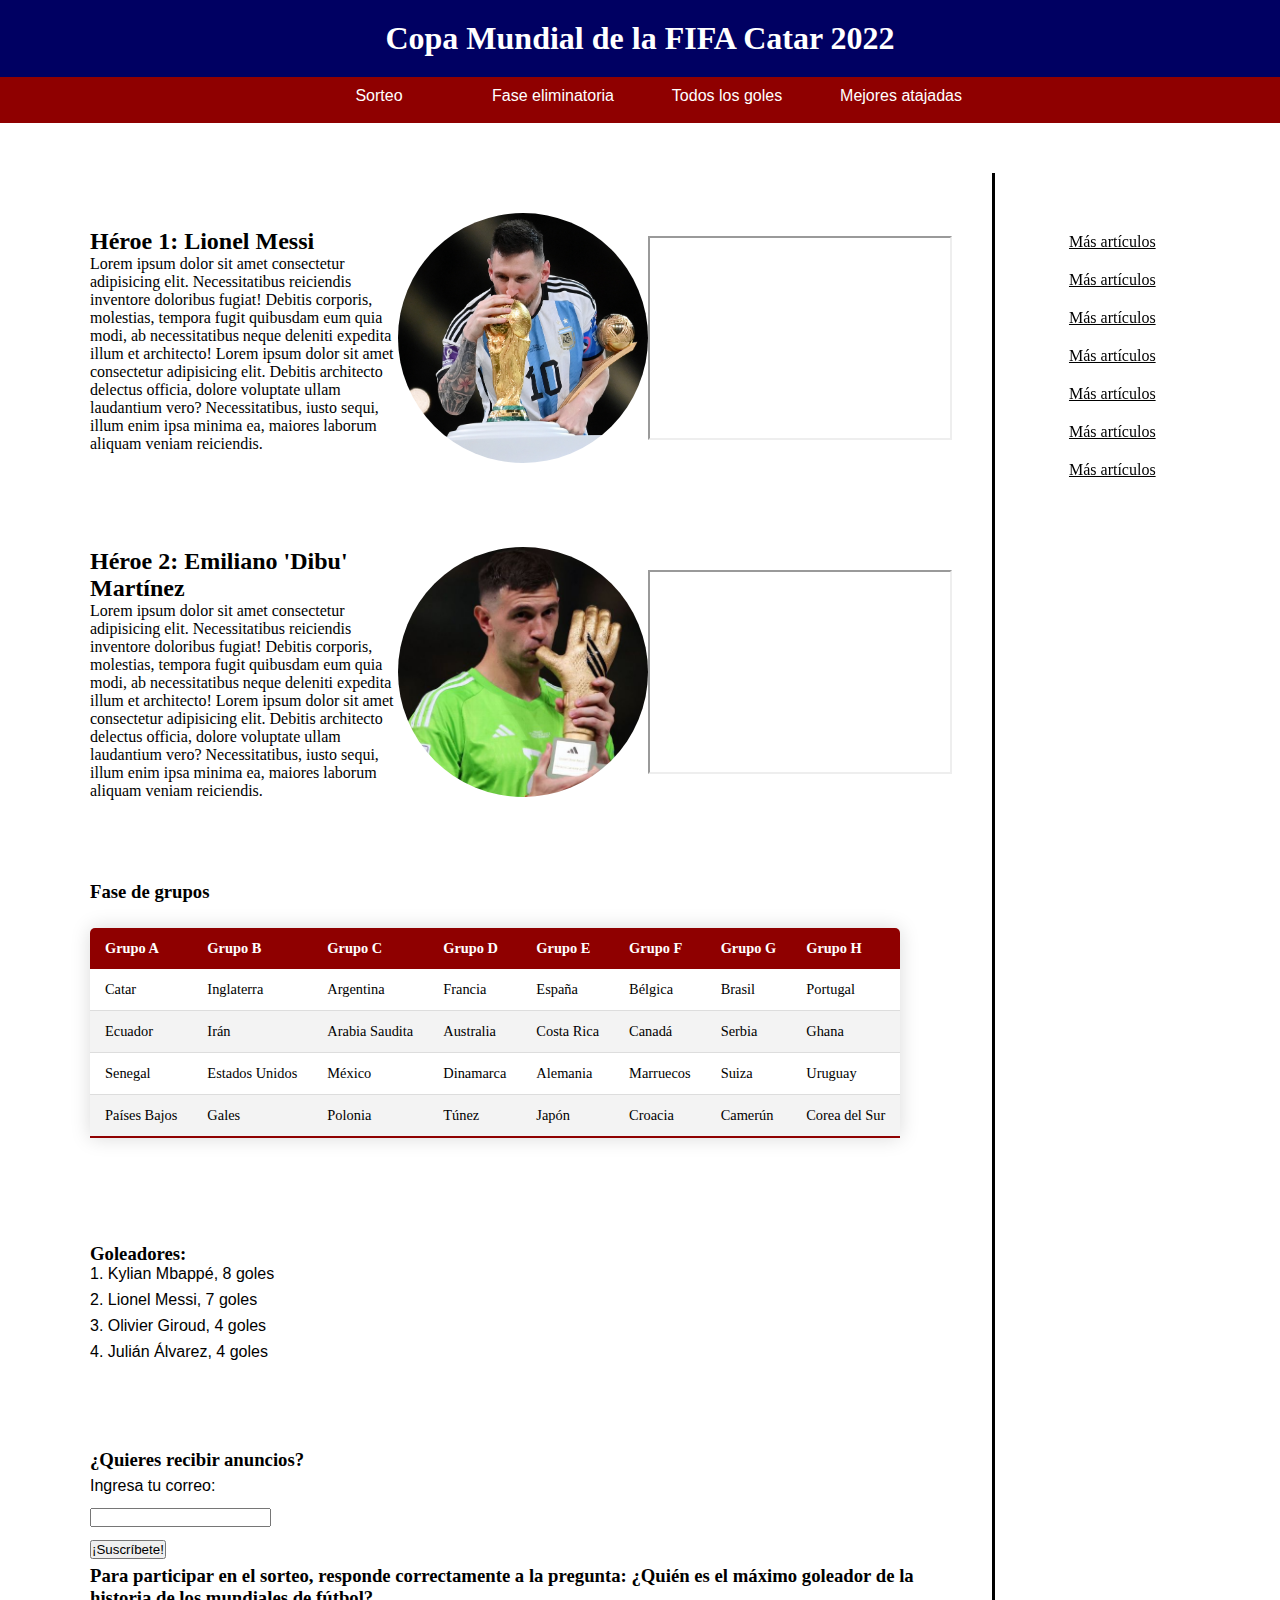
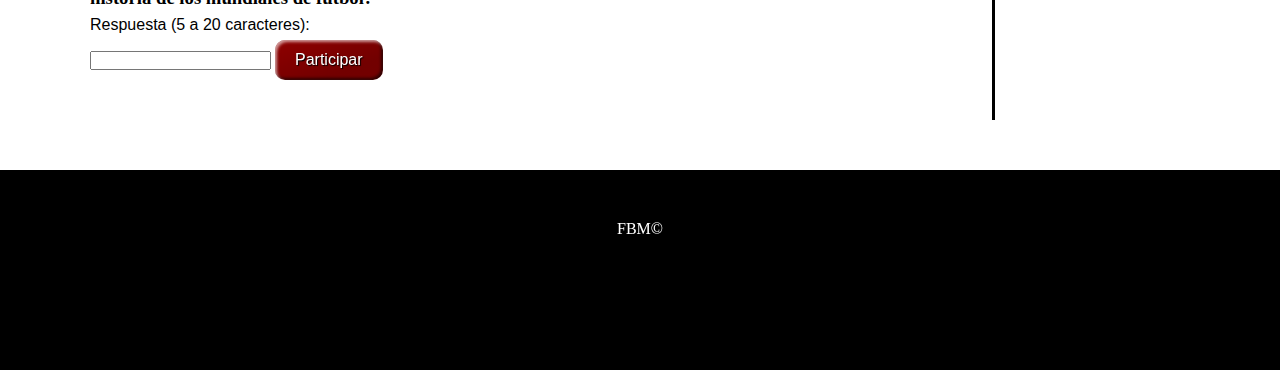
==== index.html @ 624534bb "Rename Actividad1.html to index.html" ====
<!DOCTYPE html>
<html lang="en">
<head>
    <meta charset="UTF-8">
    <meta http-equiv="X-UA-Compatible" content="IE=edge">
    <meta name="viewport" content="width=device-width, initial-scale=1.0">
    <title>Actividad WEB 1. HTML + Inicio CSS</title>
    <link rel="stylesheet" type="text/css" href="estiloActividad1.css">
</head>
<body>
    <h1>Copa Mundial de la FIFA Catar 2022</h1>
    <nav>
        <ul> <!-- Lista desordenada -->
            <li><a href="https://youtu.be/3TSZvlS8ru8">Sorteo</a></li>
            <li><a href="https://www.telegraph.co.uk/world-cup/2022-predictor-wallchart-football-qatar/">Fase eliminatoria</a></li>
            <li><a href="https://youtu.be/AtNhCHN87rM">Todos los goles</a></li>
            <li><a href="https://www.youtube.com/watch?v=3H2kMV6X5aQ&ab_channel=TUDNM%C3%A9xico">Mejores atajadas</a></li>
        </ul>
    </nav>
    <div class="contenido">
        <div class="articulos">
            <div class="secciones">
                <div>
                    <h2>Héroe 1: Lionel Messi</h2>
                    <p>Lorem ipsum dolor sit amet consectetur adipisicing elit. 
                        Necessitatibus reiciendis inventore doloribus fugiat! Debitis corporis, 
                        molestias, tempora fugit quibusdam eum quia modi, ab necessitatibus neque 
                        deleniti expedita illum et architecto! Lorem ipsum dolor sit amet consectetur 
                        adipisicing elit. Debitis architecto delectus officia, dolore voluptate ullam 
                        laudantium vero? Necessitatibus, iusto sequi, illum enim ipsa minima ea, maiores 
                        laborum aliquam veniam reiciendis.</p> <!-- Para texto de relleno, teclear "Lorem" -->
                </div>
                <div><img src="img/Messi.jpg" alt = "Messi después de recibir el Balón de Oro del Mundial"></div>
                <div><iframe width = "300" height = "200" src="https://www.youtube.com/embed/tJKXPNgn20Q"></iframe></div>
            </div>
            <div class="secciones">
                <div>
                    <h2>Héroe 2: Emiliano 'Dibu' Martínez</h2>
                    <p>Lorem ipsum dolor sit amet consectetur adipisicing elit. 
                        Necessitatibus reiciendis inventore doloribus fugiat! Debitis corporis, 
                        molestias, tempora fugit quibusdam eum quia modi, ab necessitatibus neque 
                        deleniti expedita illum et architecto! Lorem ipsum dolor sit amet consectetur 
                        adipisicing elit. Debitis architecto delectus officia, dolore voluptate ullam 
                        laudantium vero? Necessitatibus, iusto sequi, illum enim ipsa minima ea, maiores 
                        laborum aliquam veniam reiciendis.</p> <!-- Para texto de relleno, teclear "Lorem" -->
                </div>
                <div><img src="img/Dibu.jpeg" alt = "La mejor atajada del mundial"></div>
                <div><iframe width = "300" height = "200" src="https://www.youtube.com/embed/mOh9qn3WLUI"></iframe></div>
            </div>
            <div class="secciones">
                <div>
                    <h3>Fase de grupos</h3>
                    <table class="content-table">
                        <thead>
                          <tr>
                            <th>Grupo A</th>
                            <th>Grupo B</th>
                            <th>Grupo C</th>
                            <th>Grupo D</th>
                            <th>Grupo E</th>
                            <th>Grupo F</th>
                            <th>Grupo G</th>
                            <th>Grupo H</th>
                          </tr>
                        </thead>
                        <tbody>
                          <tr>
                            <td>Catar</td>
                            <td>Inglaterra</td>
                            <td>Argentina</td>
                            <td>Francia</td>
                            <td>España</td>
                            <td>Bélgica</td>
                            <td>Brasil</td>
                            <td>Portugal</td>
                          </tr>
                          <tr>
                            <td>Ecuador</td>
                            <td>Irán</td>
                            <td>Arabia Saudita</td>
                            <td>Australia</td>
                            <td>Costa Rica</td>
                            <td>Canadá</td>
                            <td>Serbia</td>
                            <td>Ghana</td>

                          </tr>
                          <tr>
                            <td>Senegal</td>
                            <td>Estados Unidos</td>
                            <td>México</td>
                            <td>Dinamarca</td>
                            <td>Alemania</td>
                            <td>Marruecos</td>
                            <td>Suiza</td>
                            <td>Uruguay</td>
                          </tr>
                          <tr>
                            <td>Países Bajos</td>
                            <td>Gales</td>
                            <td>Polonia</td>
                            <td>Túnez</td>
                            <td>Japón</td>
                            <td>Croacia</td>
                            <td>Camerún</td>
                            <td>Corea del Sur</td>
                          </tr>
                        </tbody>
                      </table>
                </div>
            </div>
            <div class="secciones">
                <div>
                    <h3>Goleadores:</h3>
                    <ol>
                        <li>Kylian Mbappé, 8 goles</li>
                        <li>Lionel Messi, 7 goles</li>
                        <li>Olivier Giroud, 4 goles</li>
                        <li>Julián Álvarez, 4 goles</li>
                    </ol>
                </div>
            </div>
            <div class="secciones">
                <div>
                    <h3>¿Quieres recibir anuncios?</h3>
                    <form action="" method="get" class="form-example">
                        <div class="form-example">
                            <label for="email">Ingresa tu correo:</label>
                            <input type="email" name="email" id="email" required>
                        </div>
                        <div class="form-example">
                            <input type="submit" value="¡Suscríbete!">
                        </div>
                    </form>

                    <h3>Para participar en el sorteo, responde correctamente a la pregunta: ¿Quién es el máximo 
                        goleador de la historia de los mundiales de fútbol?
                    </h3>
                    
                    <label for="name">Respuesta (5 a 20 caracteres):</label>
                    <input type="text" id="name" name="name" required minlength="5" maxlength="20" size="20">

                    <button class="favorite styled" type="button"> Participar </button>
                </div>
            </div>
        </div>
        <div class="menu-secundario">
            <a href="">Más artículos</a>
            <a href="">Más artículos</a>
            <a href="">Más artículos</a>
            <a href="">Más artículos</a>
            <a href="">Más artículos</a>
            <a href="">Más artículos</a>
            <a href="">Más artículos</a>
        </div>
    </div>
    <footer>
        <p>FBM©</p>
    </footer>
</body>
</html>

<!--
Referencias:
https://www.youtube.com/watch?v=T8Zt2bpiPjo&ab_channel=TodoDeTodo
https://dcode.domenade.com/tutorials/how-to-style-html-tables-with-css
-->
---- estiloActividad1.css ----
* {
    /*Parámetros generales*/
    padding: 0;
    margin: 0;
}

h1 {
    text-align: center;
    background-color: rgb(0, 0, 98);
    color: white;
    padding: 20px; /*Para separarlo un poco de los bordes*/

}

/*Navegación*/
nav ul {
    background-color: rgb(143, 0, 0); /*Googlear color picker para seleccionar un color*/
    width: 100%;
    list-style-type: none; /*Para quitar las viñetas*/
    text-align: center;
}

/*Para agrupar el menú horizontalmente*/
nav li {
    display: inline-flex;
}

nav a {
    text-decoration: none;
    color: white;
    padding: 10px;
    width: 150px;
}

/*Para que cambie el color del cursor cada vez que esté sobre el menú*/
nav li:hover {
    background-color: rgb(0, 0, 98);
}

img {
    width: 250px;
    height: 250px;
    border-radius: 50%;
    object-fit: cover;
}

.contenido {
    display: flex;
    margin: 50px;
}

.articulos {
    width: 80%;
    border-right: 3px solid black;
}

.secciones {
    display: flex;
    align-items: center;
    padding: 40px;
}

.menu-secundario {
    width: 20%;
    margin-top: 60px;
}

.menu-secundario a {
    display: block;
    text-align: center;
    color: black;
    margin-bottom: 20px;
}

footer{
    width: 100%;
    height: 200px;
    background-color: black;
    color:white;
    margin-top: 40px;
}

footer p{
    text-align: center;
    padding: 50px;
}

.content-table {
    border-collapse: collapse;
    margin: 25px 0;
    font-size: 0.9em;
    min-width: 400px;
    border-radius: 5px 5px 0 0;
    overflow: hidden;
    box-shadow: 0 0 20px rgba(0, 0, 0, 0.15);
}

.content-table thead tr {
    background-color:rgb(143, 0, 0);
    color: #ffffff;
    text-align: left;
    font-weight: bold;
}

.content-table th,
.content-table td {
    padding: 12px 15px;
}

.content-table tbody tr {
    border-bottom: 1px solid #dddddd;
}

.content-table tbody tr:nth-of-type(even) {
    background-color: #f3f3f3;
}

.content-table tbody tr:last-of-type {
    border-bottom: 2px solid rgb(143, 0, 0);
}

li {
    font: 1rem 'Fira Sans', sans-serif;
    margin-bottom: 0.5rem;
    list-style-position: inside;
}

/*Para <form>*/
form.form-example {
    display: table;
}

div.form-example {
    display: table-row;
}

label,
input {
    display: table-cell;
    margin-bottom: 10px;
}

label {
    padding-right: 10px;
}

/*Para <input>*/
label {
    display: block;
    font: 1rem 'Fira Sans', sans-serif;
}

input,
label {
    margin: 0.4rem 0;
}

/*Para <button>*/
.styled {
    border: 0;
    line-height: 2.5;
    padding: 0 20px;
    font-size: 1rem;
    text-align: center;
    color: #fff;
    text-shadow: 1px 1px 1px #000;
    border-radius: 10px;
    background-color: rgb(143, 0, 0);
    background-image: linear-gradient(to top left, rgba(0, 0, 0, 0.2), rgba(0, 0, 0, 0.2) 30%, rgba(0, 0, 0, 0));
    box-shadow: inset 2px 2px 3px rgba(255, 255, 255, 0.6), inset -2px -2px 3px rgba(0, 0, 0, 0.6);
}

.styled:hover {
    background-color: rgb(143, 0, 0);
}

.styled:active {
    box-shadow: inset -2px -2px 3px rgba(255, 255, 255, 0.6), inset 2px 2px 3px rgba(0, 0, 0, 0.6);
}
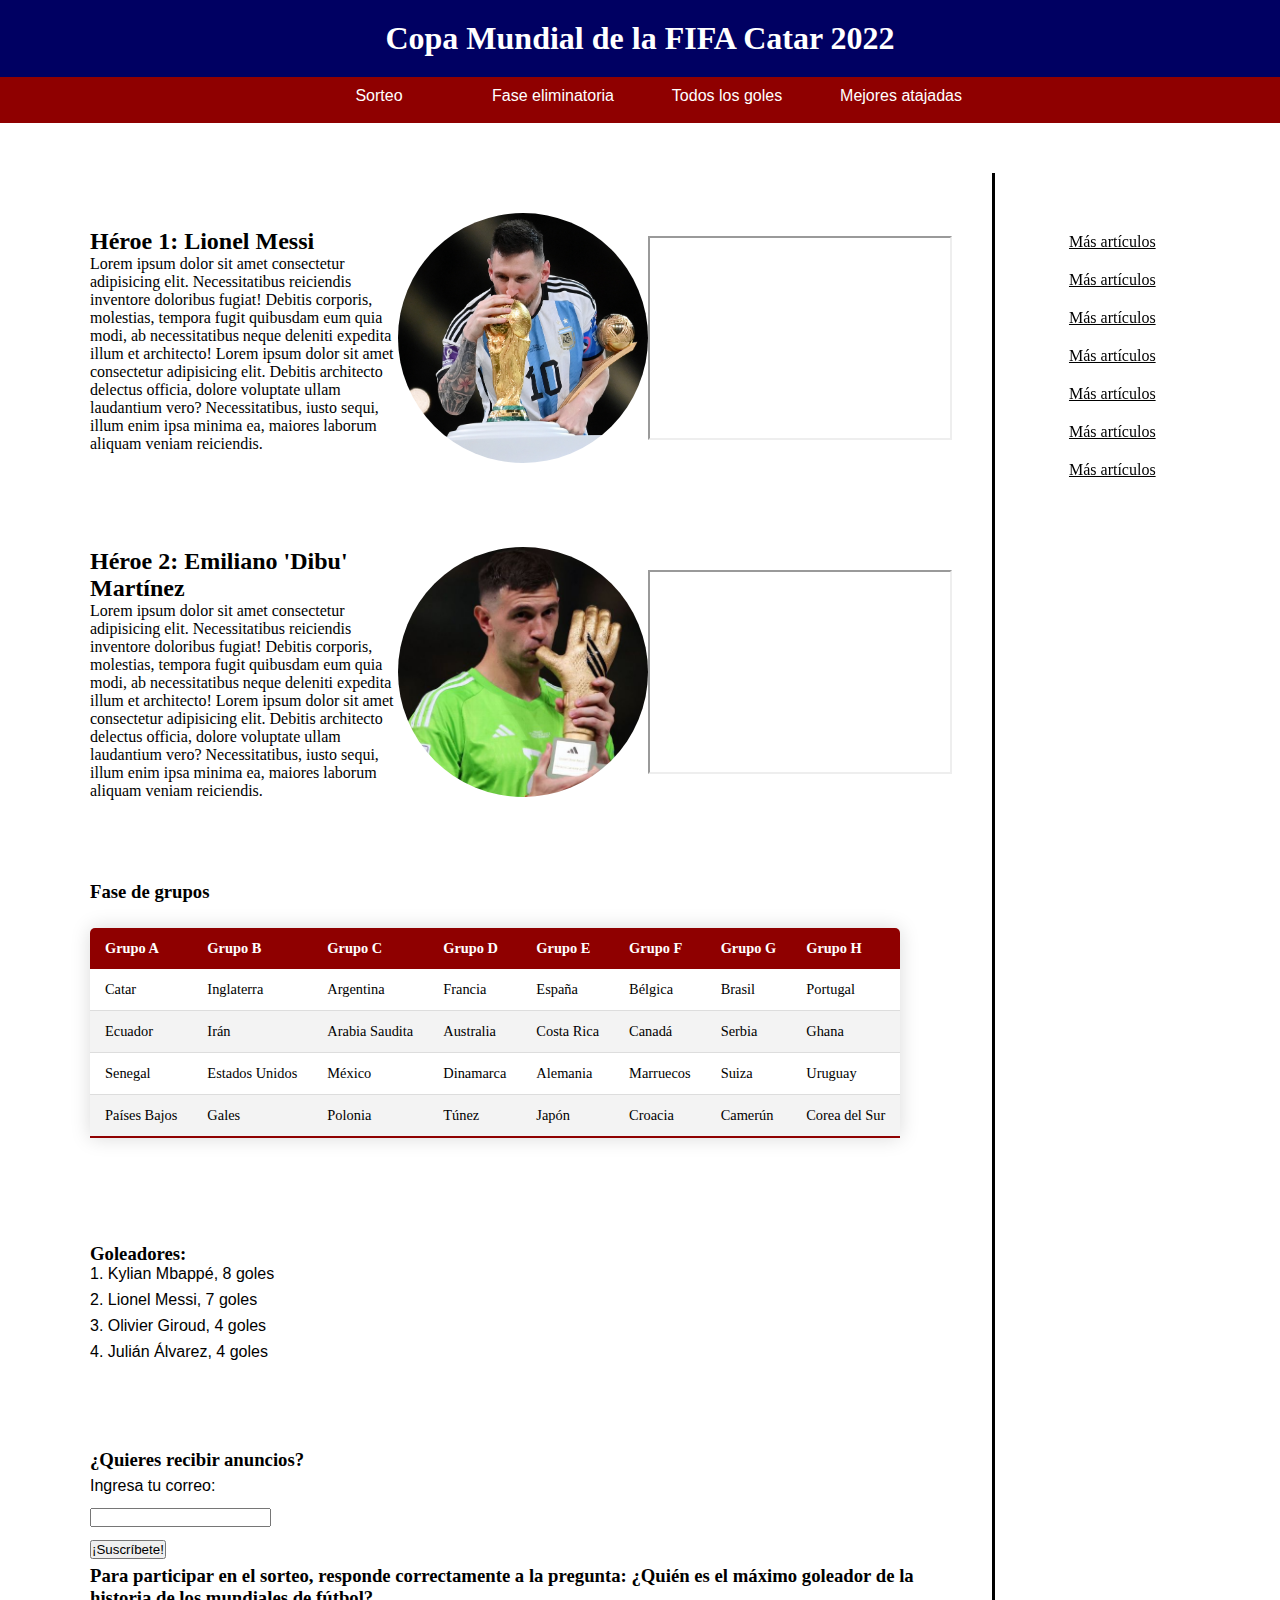
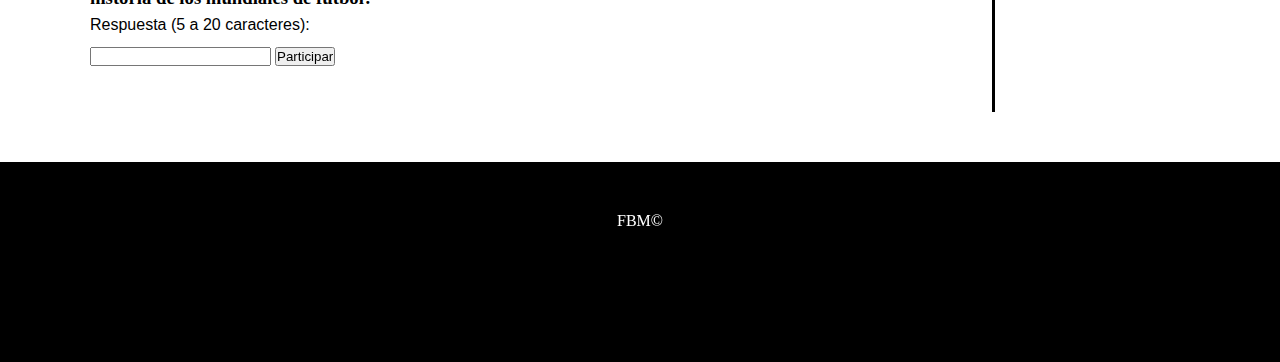
==== commit f232c65d: "Update" ====
--- a/index.html
+++ b/index.html
@@ -5,6 +5,8 @@
     <meta http-equiv="X-UA-Compatible" content="IE=edge">
     <meta name="viewport" content="width=device-width, initial-scale=1.0">
     <title>Actividad WEB 1. HTML + Inicio CSS</title>
+    <link href="https://cdn.jsdelivr.net/npm/bootstrap@5.2.3/dist/css/bootstrap.min.css" rel="stylesheet" 
+    integrity="sha384-rbsA2VBKQhggwzxH7pPCaAqO46MgnOM80zW1RWuH61DGLwZJEdK2Kadq2F9CUG65" crossorigin="anonymous">
     <link rel="stylesheet" type="text/css" href="estiloActividad1.css">
 </head>
 <body>
@@ -133,14 +135,14 @@
                         </div>
                     </form>
 
-                    <h3>Para participar en el sorteo, responde correctamente a la pregunta: ¿Quién es el máximo 
+                    <h3>
+                        Para participar en el sorteo, responde correctamente a la pregunta: ¿Quién es el máximo 
                         goleador de la historia de los mundiales de fútbol?
                     </h3>
                     
                     <label for="name">Respuesta (5 a 20 caracteres):</label>
                     <input type="text" id="name" name="name" required minlength="5" maxlength="20" size="20">
-
-                    <button class="favorite styled" type="button"> Participar </button>
+                    <button type="button" class="btn btn-lg btn-danger" data-bs-toggle="popover" data-bs-title="¡Cuidado!" data-bs-content="No des información ni clicks en páginas desconocidas 🙄">Participar</button>                
                 </div>
             </div>
         </div>
@@ -157,6 +159,16 @@
     <footer>
         <p>FBM©</p>
     </footer>
+    <script src="https://cdn.jsdelivr.net/npm/bootstrap@5.2.3/dist/js/bootstrap.bundle.min.js" 
+    integrity="sha384-kenU1KFdBIe4zVF0s0G1M5b4hcpxyD9F7jL+jjXkk+Q2h455rYXK/7HAuoJl+0I4" crossorigin="anonymous"></script>
+    <script src="https://cdn.jsdelivr.net/npm/@popperjs/core@2.11.6/dist/umd/popper.min.js" 
+    integrity="sha384-oBqDVmMz9ATKxIep9tiCxS/Z9fNfEXiDAYTujMAeBAsjFuCZSmKbSSUnQlmh/jp3" crossorigin="anonymous"></script>
+    <script src="https://cdn.jsdelivr.net/npm/bootstrap@5.2.3/dist/js/bootstrap.min.js" 
+    integrity="sha384-cuYeSxntonz0PPNlHhBs68uyIAVpIIOZZ5JqeqvYYIcEL727kskC66kF92t6Xl2V" crossorigin="anonymous"></script>
+    <script type="text/javascript">
+        const popoverTriggerList = document.querySelectorAll('[data-bs-toggle="popover"]')
+        const popoverList = [...popoverTriggerList].map(popoverTriggerEl => new bootstrap.Popover(popoverTriggerEl))
+    </script>
 </body>
 </html>
 
@@ -164,4 +176,4 @@
 Referencias:
 https://www.youtube.com/watch?v=T8Zt2bpiPjo&ab_channel=TodoDeTodo
 https://dcode.domenade.com/tutorials/how-to-style-html-tables-with-css
--->
+-->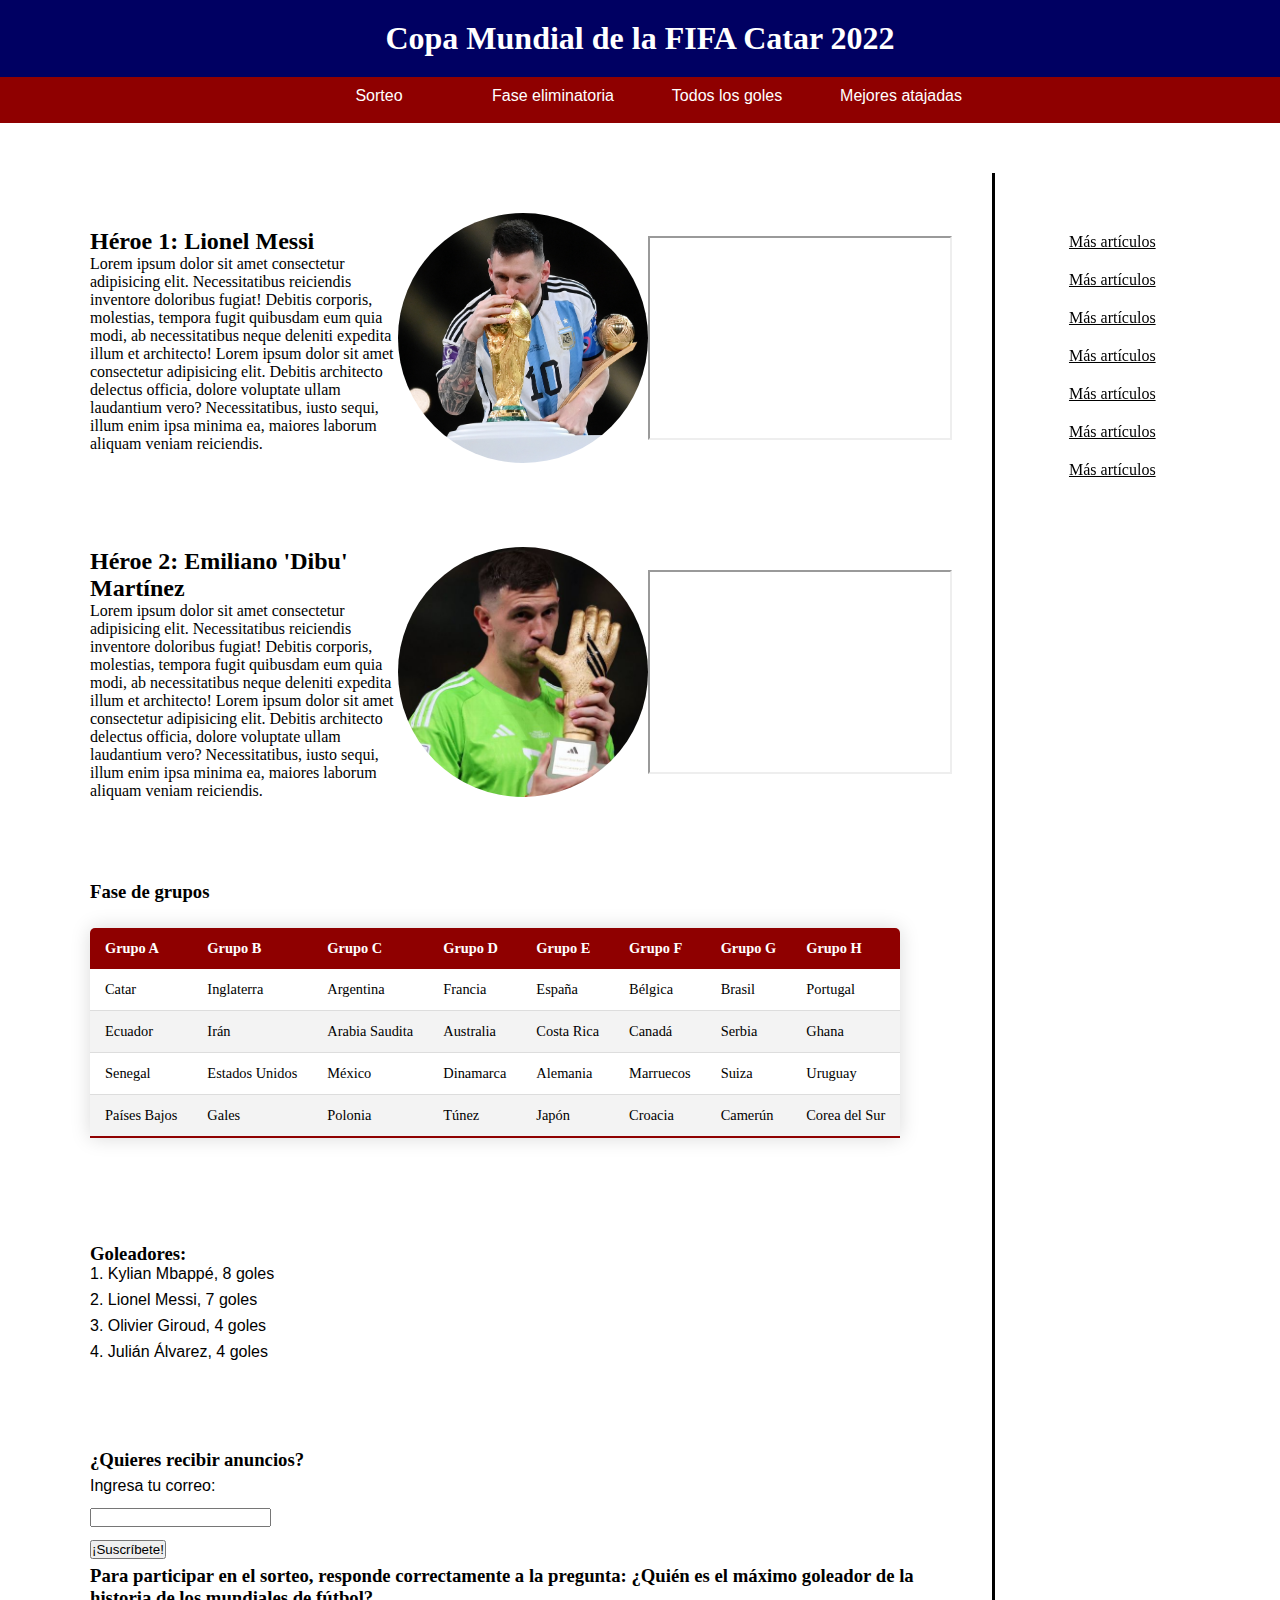
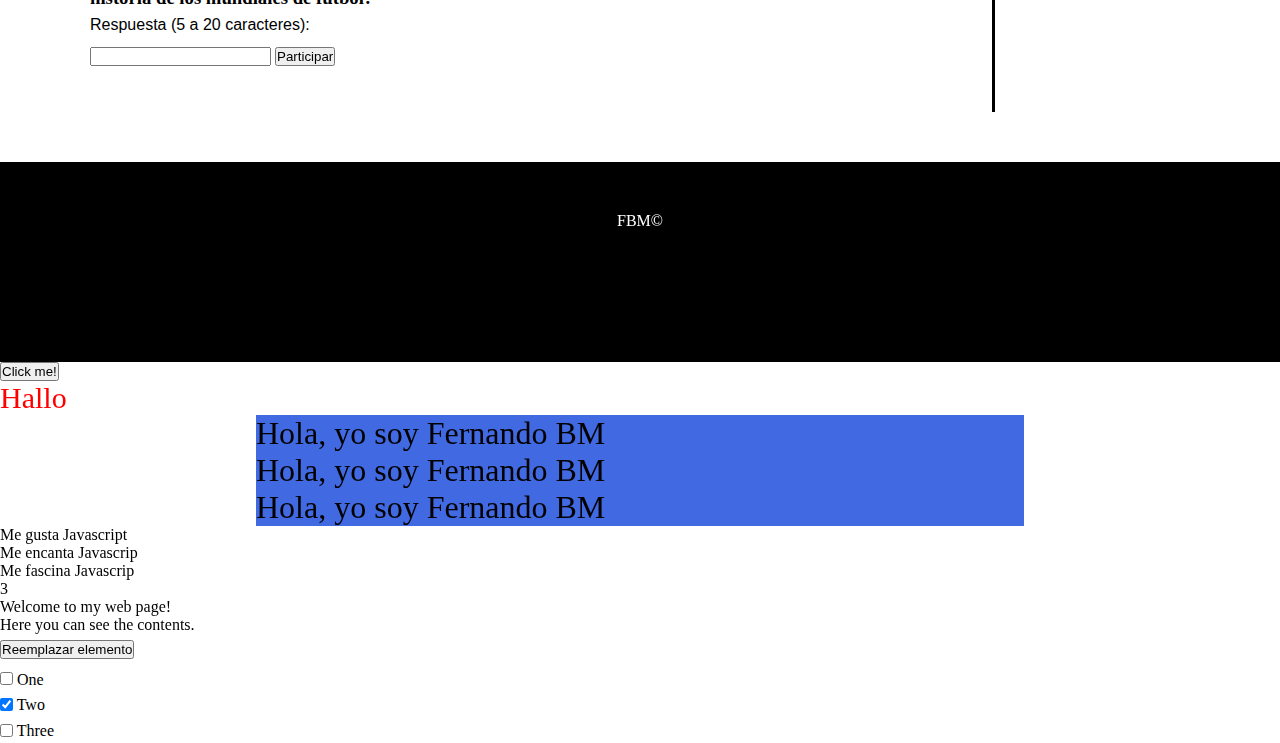
==== commit 91d7a0b4: "Actividad 3" ====
--- a/index.html
+++ b/index.html
@@ -169,6 +169,36 @@
         const popoverTriggerList = document.querySelectorAll('[data-bs-toggle="popover"]')
         const popoverList = [...popoverTriggerList].map(popoverTriggerEl => new bootstrap.Popover(popoverTriggerEl))
     </script>
+
+    <!-- Actividad WEB 3. Javascript -->
+    <button type="menu" id="boton">Click me!</button>
+    <div id="container"></div>
+
+    <div id="info">Hello</div> <!-- Shortcut: div#info -->
+
+    <div id="one" style="background-color: royalblue; width: 60%; margin: auto;">
+        <span> Hola, yo soy Fernando BM </span><br>
+        <span> Hola, yo soy Fernando BM </span><br>
+        <span> Hola, yo soy Fernando BM </span><br>
+    </div>
+
+    <div id="padre"><p id="hijo1">Me gusta Javascript</p><p id="hijo2">Me encanta Javascrip</p><p id="hijo3">Me fascina Javascrip</p></div>
+    <p id="resultado"></p>
+
+    <div id="id1">
+        <p id="para1">Welcome to my web page!</p>
+        <p id="para2">Here you can see the contents.</p>
+        <input id="btn" value="Reemplazar elemento" type="button" />
+    </div>
+
+    <form id="my_form" method="post" action="abc.html">
+        <input type="checkbox" value="one" name="options" id="option1" /> One </br>
+        <input type="checkbox" value="two" name="options" id="option2" checked="checked" /> Two </br>
+        <input type="checkbox" value="three" name="options" id="option3"/> Three </br>
+    </form>
+    
+    <script src = "index.js">  </script>
+
 </body>
 </html>
 
@@ -176,4 +206,5 @@
 Referencias:
 https://www.youtube.com/watch?v=T8Zt2bpiPjo&ab_channel=TodoDeTodo
 https://dcode.domenade.com/tutorials/how-to-style-html-tables-with-css
+https://evilnapsis.com/2022/09/24/crear-popovers-con-bootstrap-5/
 -->